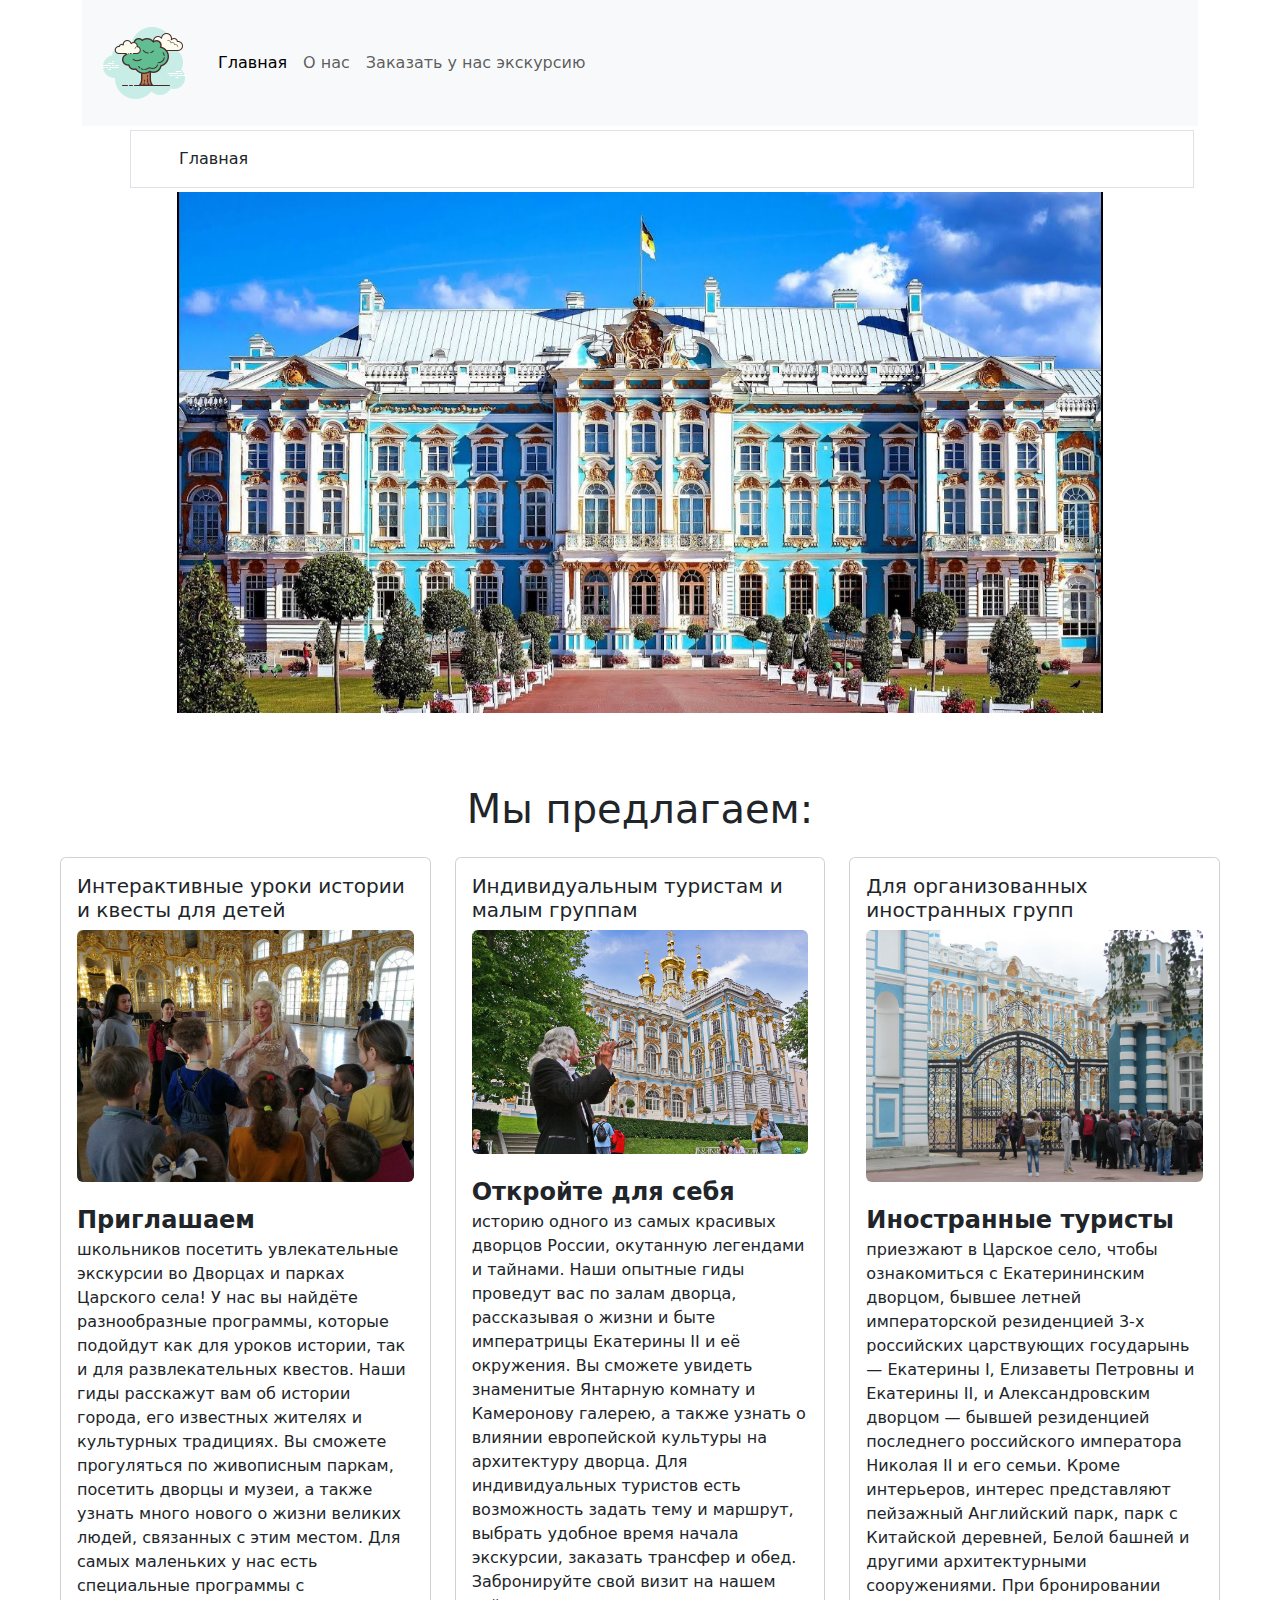
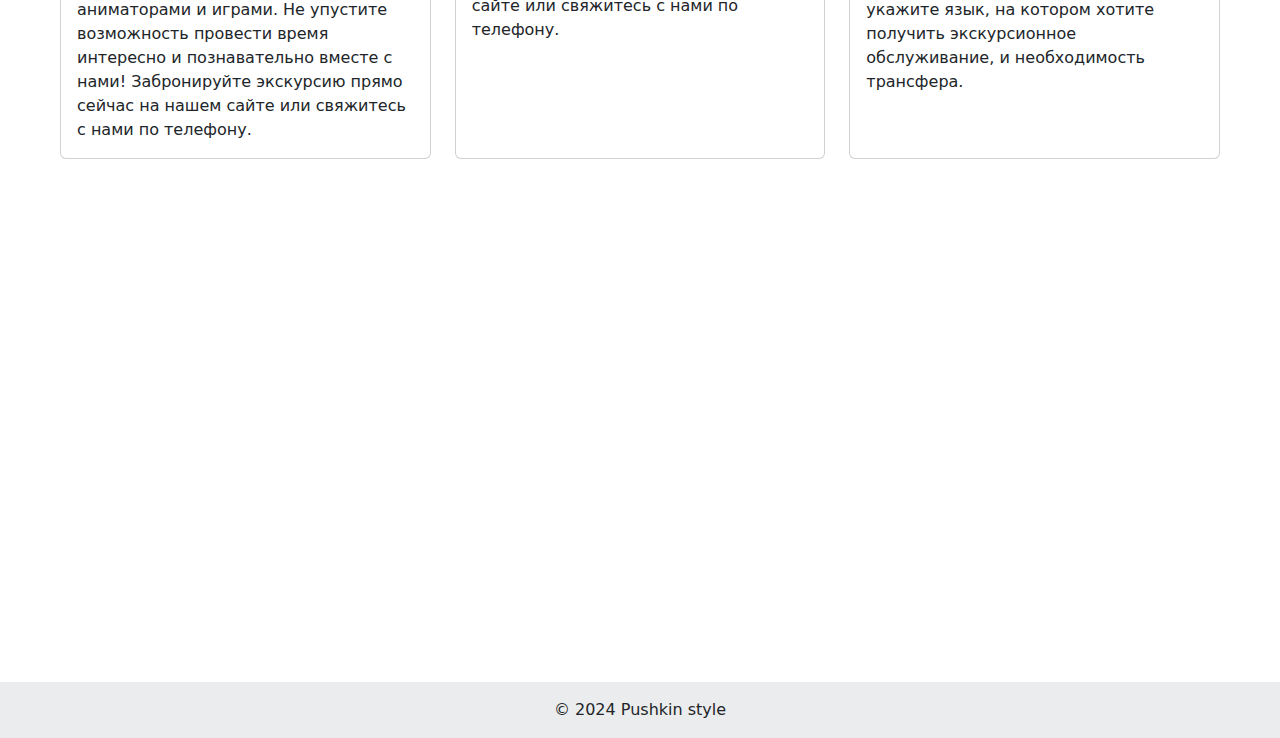
==== index.html @ fa53bc5a "pushkin" ====
<!DOCTYPE html>
<html lang="ru">
<head>
    <meta charset="UTF-8">
    <meta name="viewport" content="width=device-width, initial scale=1.0">

    <title>"Экскурсии в Царском селе</title>
    <link type="image/png" sizes="16x16" rel="icon" href="image/favicon.png">
    <link href="https://cdn.jsdelivr.net/npm/bootstrap@5.3.3/dist/css/bootstrap.min.css" rel="stylesheet"
          integrity="sha384-QWTKZyjpPEjISv5WaRU9OFeRpok6YctnYmDr5pNlyT2bRjXh0JMhjY6hW+ALEwIH" crossorigin="anonymous">
    <link type="text/css" rel="stylesheet" href="css/style.css">
    <style>
        @import url("https://fonts.googleapis.com/css?family=Open+Sans&display=swap");
    </style>
</head>
<body>
<!--главный контейнер-->
<div class="container">
    <!--шапка-->
    <header>
        <nav class="navbar navbar-expand-lg bg-body-tertiary">
            <div class="container-fluid">
                <a class="navbar-brand" href="index.html"><img src="image/logo.png" alt="Pushkin style"></a>
                <button class="navbar-toggler" type="button" data-bs-toggle="collapse" data-bs-target="#navbarNav"
                        aria-controls="navbarNav" aria-expanded="false" aria-label="Переключатель навигации">
                    <span class="navbar-toggler-icon"></span>
                </button>
                <div class="collapse navbar-collapse" id="navbarNav">
                    <ul class="navbar-nav">
                        <li class="nav-item">
                            <a class="nav-link active" aria-current="page" href="index.html">Главная</a>
                        </li>
                        <li class="nav-item">
                            <a class="nav-link" href="about.html">О нас</a>
                        </li>
                        <li class="nav-item">
                            <a class="nav-link" href="contacts.html">Заказать у нас экскурсию</a>
                        </li>
                    </ul>
                </div>
            </div>
        </nav>
    </header>
    <!--шапка (end)-->
    <!--хлебные крошки-->
    <nav aria-label="breadcrumb" class="m-1 pt-3 ps-5 ms-5 border align-items-center"
         style='--bs-breadcrumb-divider: "→";'>
        <ol class="breadcrumb">
            <li class="breadcrumb-item">Главная</li>
        </ol>
    </nav>
    <!--хлебные крошки-->
    <!--карусель-->
    <div class="row"><!--помещаем в блок для центровки-->
        <div class="col-10 col-centered"><!--в этом блоке всего одна колонка 1/10 от контейнера-->
            <div id="carouselExampleInterval" data-bs-carousel-init class="carousel slide carousel-fade"
                 data-bs-ride="carousel" data-bs-interval="3500">
                <div class="carousel-inner">
                    <div class="carousel-item active">
                        <img src="image/slide1.jpg" class="d-block w-100" alt="Фасад дворца">
                    </div>
                    <div class="carousel-item">
                        <img src="image/slide2.jpg" class="d-block w-100" alt="Вид с птичьего полета">
                    </div>
                    <div class="carousel-item">
                        <img src="image/slide3.jpg" class="d-block w-100" alt="Золотая Анфилада">
                    </div>
                    <div class="carousel-item">
                        <img src="image/slide4.jpg" class="d-block w-100" alt="Янтарный кабинет">
                    </div>
                    <div class="carousel-item">
                        <img src="image/slide5.jpg" class="d-block w-100" alt="Парк">
                    </div>
                </div>
                <button class="carousel-control-prev" type="button" data-bs-target="#carouselExampleFade"
                        data-bs-slide="prev">
                    <span class="carousel-control-prev-icon" aria-hidden="true"></span>
                    <span class="visually-hidden">Предыдущий</span>
                </button>
                <button class="carousel-control-next" type="button" data-bs-target="#carouselExampleFade"
                        data-bs-slide="next">
                    <span class="carousel-control-next-icon" aria-hidden="true"></span>
                    <span class="visually-hidden">Следующий</span>
                </button>
            </div>
        </div>
    </div>
    <!--карусель (end)-->
</div>
<br>
<!--контент-->
<div class="row m-5"><!--помещаем в блок для трех колонок-->
    <h1 class="text-center pb-3">Мы предлагаем:</h1>
    <div class="col-12 col-sm-12 col-md-4 col-lg-4 col-xl-4"><!--первая колонка про школьников-->
        <div class="card h-100">
            <div class="card-body">
                <h5 class="card-title">Интерактивные уроки истории и квесты для детей</h5>
                <img src="image/children.jpg" class="card-img-top rounded" alt="Для детей">
                <p class="card-text">Приглашаем школьников посетить увлекательные экскурсии во Дворцах и парках
                    Царского села! У нас вы найдёте разнообразные программы, которые подойдут как для уроков истории,
                    так и для развлекательных квестов. Наши гиды расскажут вам об истории города, его известных жителях
                    и культурных традициях. Вы сможете прогуляться по живописным паркам, посетить дворцы и музеи, а
                    также узнать много нового о жизни великих людей, связанных с этим местом.
                    Для самых маленьких у нас есть специальные программы с аниматорами и играми.
                    Не упустите возможность провести время интересно и познавательно вместе с нами! Забронируйте
                    экскурсию прямо сейчас на нашем сайте или свяжитесь с нами по телефону.</p>
            </div>
        </div>
    </div>
    <div class="col-12 col-sm-12 col-md-4 col-lg-4 col-xl-4"><!--вторая колонка про индивидуальных туристов-->
        <div class="card h-100">
            <div class="card-body">
                <h5 class="card-title">Индивидуальным туристам и малым группам</h5>
                <img src="image/personal.jpg" class="card-img-top rounded" alt="Ваша индивидуальная экскурсия">
                <p class="card-text">Откройте для себя историю одного из самых красивых дворцов России, окутанную
                    легендами и тайнами. Наши опытные гиды проведут вас по залам дворца, рассказывая о жизни и быте
                    императрицы Екатерины II и её окружения.
                    Вы сможете увидеть знаменитые Янтарную комнату и Камеронову галерею, а также узнать о влиянии
                    европейской культуры на архитектуру дворца. Для индивидуальных туристов есть возможность задать
                    тему и маршрут, выбрать удобное время начала экскурсии, заказать трансфер и обед. Забронируйте свой
                    визит на нашем сайте или свяжитесь с нами по телефону.</p>
            </div>

        </div>
    </div>
    <div class="col-12 col-sm-12 col-md-4 col-lg-4 col-xl-4"><!--третья колонка про иностранные группы туристов-->
        <div class="card h-100">
            <div class="card-body">
                <h5 class="card-title">Для организованных иностранных групп</h5>
                <img src="image/foreign.jpg" class="card-img-top rounded" alt="Дворцы российских императоров">
                <p class="card-text">Иностранные туристы приезжают в Царское село, чтобы ознакомиться с Екатерининским
                    дворцом, бывшее летней императорской резиденцией 3-х российских царствующих государынь — Екатерины
                    I, Елизаветы Петровны и Екатерины II, и Александровским дворцом — бывшей резиденцией последнего
                    российского императора Николая II и его семьи. Кроме интерьеров, интерес представляют пейзажный
                    Английский парк, парк с Китайской деревней, Белой башней и другими архитектурными сооружениями.
                    При бронировании укажите язык, на котором хотите получить экскурсионное обслуживание, и
                    необходимость трансфера.</p>
            </div>
        </div>
    </div>
       <div class="embed-responsive embed-responsive-16by9 ">
       <p class="put-inline-center">
        <iframe class="embed-responsive-item" width="720" height="405"
                src="https://rutube.ru/play/embed/7105cc7b5c4bb0d0e093bb314d36ae8d/?t=1&stopTime=30"
                frameBorder="0" allow="clipboard-write; autoplay" webkitAllowFullScreen mozallowfullscreen
                allowFullScreen></iframe>
      </p>
    </div>
</div>
<!--контент end-->
<!--подвал-->
<br>

<footer class="bg-body-tertiary text-center text-lg-start">
    <!-- Copyright -->
    <div class="text-center p-3" style="background-color: rgba(0, 0, 0, 0.05);">
        © 2024 Pushkin style
    </div>
    <!-- Copyright -->
</footer>
<!--подвал end-->
<!--главный контейнер (end)-->
<script src="https://cdn.jsdelivr.net/npm/bootstrap@5.3.3/dist/js/bootstrap.bundle.min.js"
        integrity="sha384-YvpcrYf0tY3lHB60NNkmXc5s9fDVZLESaAA55NDzOxhy9GkcIdslK1eN7N6jIeHz"
        crossorigin="anonymous"></script>
</body>

</html>
---- css/style.css ----
section,
header,
nav,
article,
aside,
footer,
main {
    display: block;
}

.col-centered{
   float: none;
   margin: 0 auto;
}

.put-inline-center {
   text-align: center;
}

p {
   margin-top: 20px;
}

p::first-line {
  font-size: 1.5rem;
  font-weight: bold;
  color: light-blue;
}
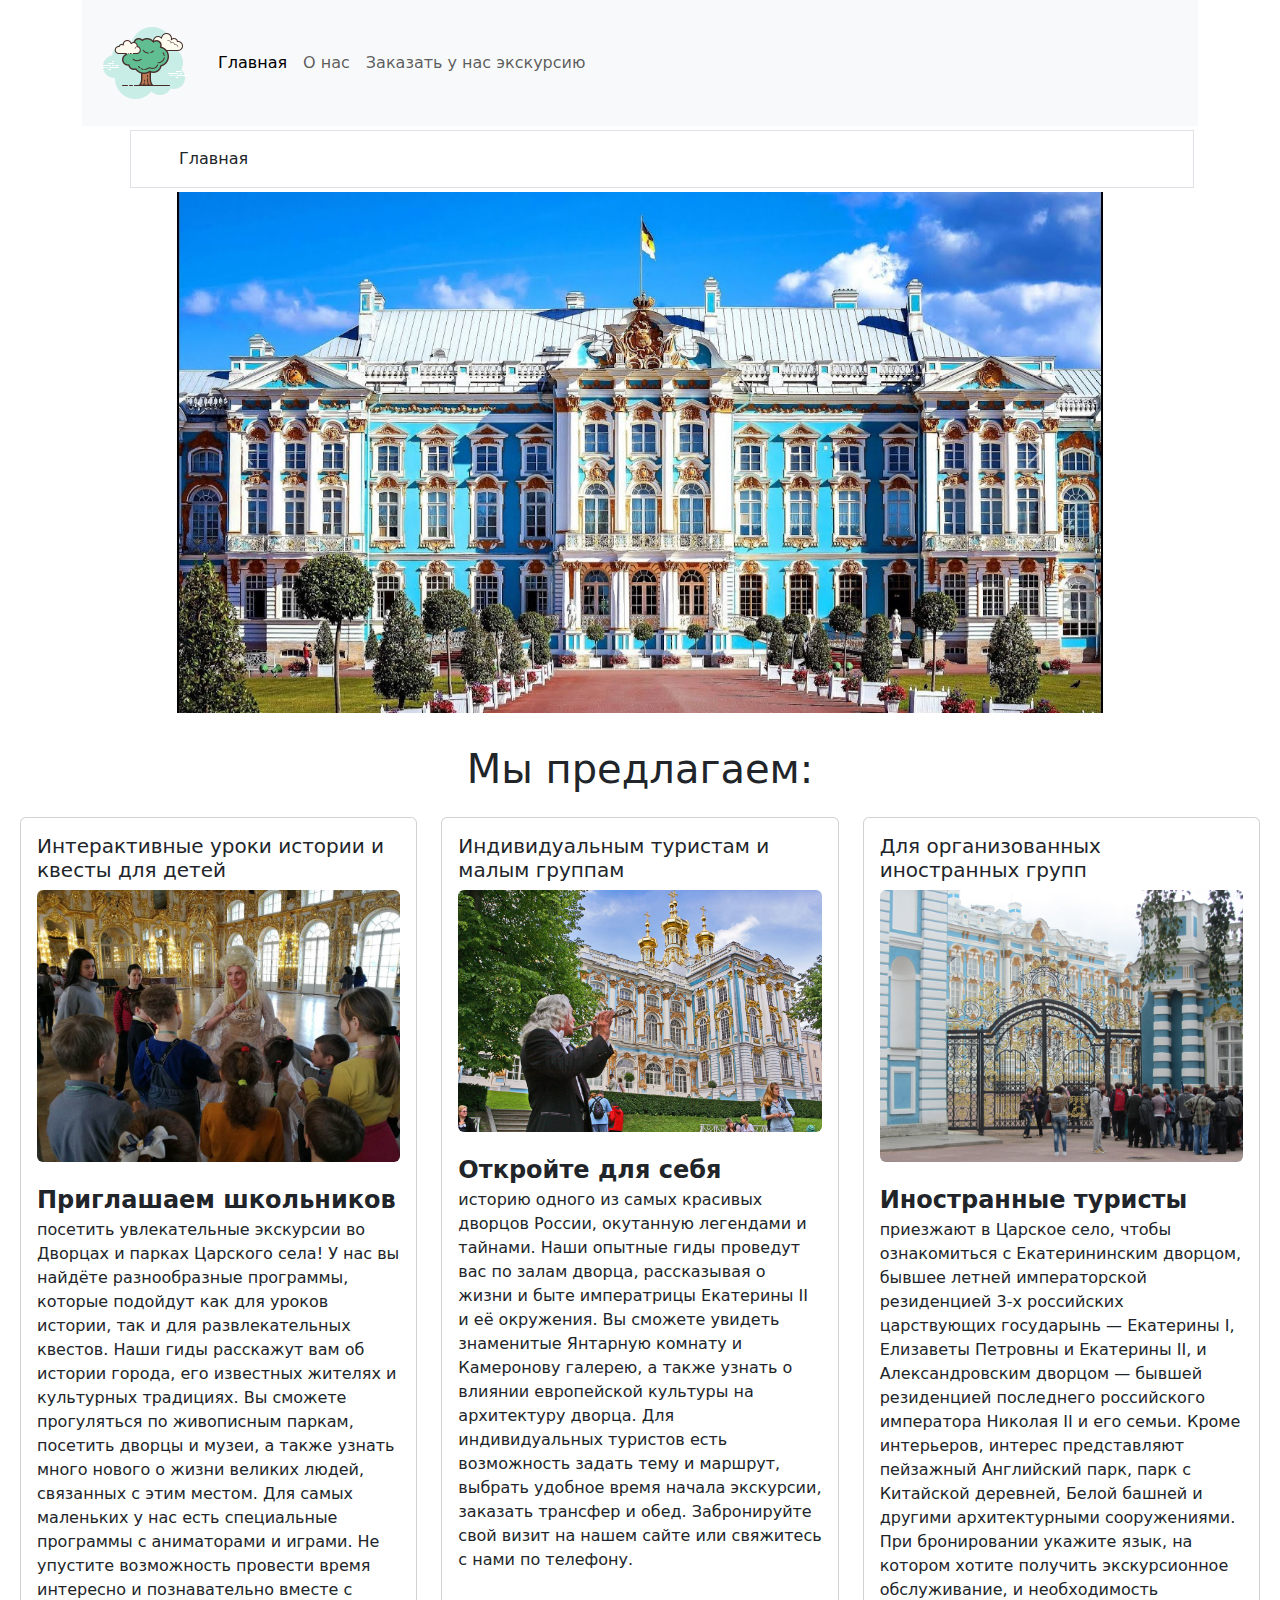
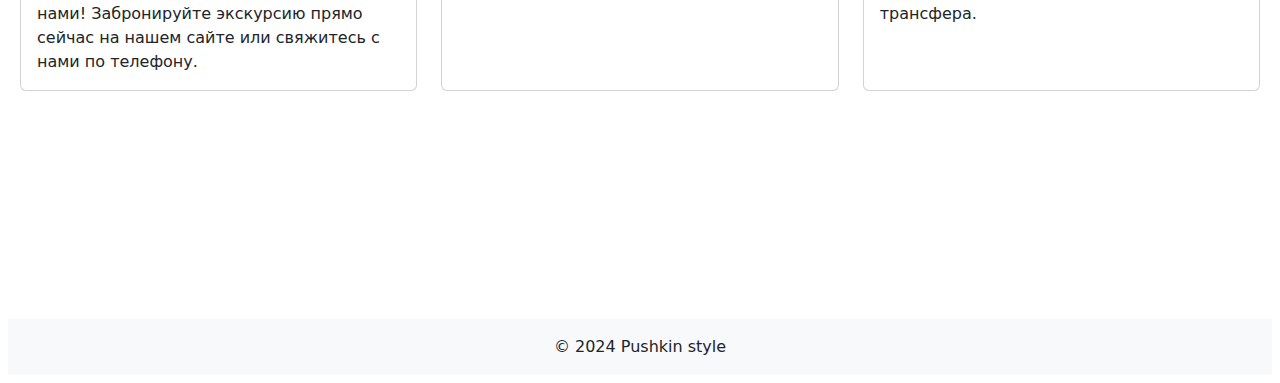
==== commit 467385eb: "Update index.html" ====
--- a/index.html
+++ b/index.html
@@ -1,6 +1,7 @@
 <!DOCTYPE html>
 <html lang="ru">
-<head>
+
+    <head>
     <meta charset="UTF-8">
     <meta name="viewport" content="width=device-width, initial scale=1.0">
 
@@ -13,6 +14,7 @@
         @import url("https://fonts.googleapis.com/css?family=Open+Sans&display=swap");
     </style>
 </head>
+    
 <body>
 <!--главный контейнер-->
 <div class="container">
@@ -44,7 +46,7 @@
     <!--шапка (end)-->
     <!--хлебные крошки-->
     <nav aria-label="breadcrumb" class="m-1 pt-3 ps-5 ms-5 border align-items-center"
-         style='--bs-breadcrumb-divider: "→";'>
+         style='...'>
         <ol class="breadcrumb">
             <li class="breadcrumb-item">Главная</li>
         </ol>
@@ -89,7 +91,7 @@
 </div>
 <br>
 <!--контент-->
-<div class="row m-5"><!--помещаем в блок для трех колонок-->
+<div class="row m-2"><!--помещаем в блок для трех колонок-->
     <h1 class="text-center pb-3">Мы предлагаем:</h1>
     <div class="col-12 col-sm-12 col-md-4 col-lg-4 col-xl-4"><!--первая колонка про школьников-->
         <div class="card h-100">
@@ -138,22 +140,23 @@
             </div>
         </div>
     </div>
-       <div class="embed-responsive embed-responsive-16by9 ">
-       <p class="put-inline-center">
-        <iframe class="embed-responsive-item" width="720" height="405"
-                src="https://rutube.ru/play/embed/7105cc7b5c4bb0d0e093bb314d36ae8d/?t=1&stopTime=30"
-                frameBorder="0" allow="clipboard-write; autoplay" webkitAllowFullScreen mozallowfullscreen
-                allowFullScreen></iframe>
-      </p>
+     <!-- Ролик -->
+    <div class="row m-3">
+          <div class="col-12 video-frame col-centered rounded">  
+               <p class="put-inline-center">
+                <iframe class="embed-responsive-item" 
+                src="https://rutube.ru/play/embed/7105cc7b5c4bb0d0e093bb314d36ae8d/?t=1&stopTime=30" frameBorder="0" 
+                allow="clipboard-write; autoplay" webkitAllowFullScreen mozallowfullscreen allowFullScreen></iframe>
+              </p>
+          </div>
     </div>
-</div>
 <!--контент end-->
 <!--подвал-->
 <br>
 
 <footer class="bg-body-tertiary text-center text-lg-start">
     <!-- Copyright -->
-    <div class="text-center p-3" style="background-color: rgba(0, 0, 0, 0.05);">
+    <div class="text-center p-3" style="...">
         © 2024 Pushkin style
     </div>
     <!-- Copyright -->
@@ -165,4 +168,4 @@
         crossorigin="anonymous"></script>
 </body>
 
-</html>+</html>
